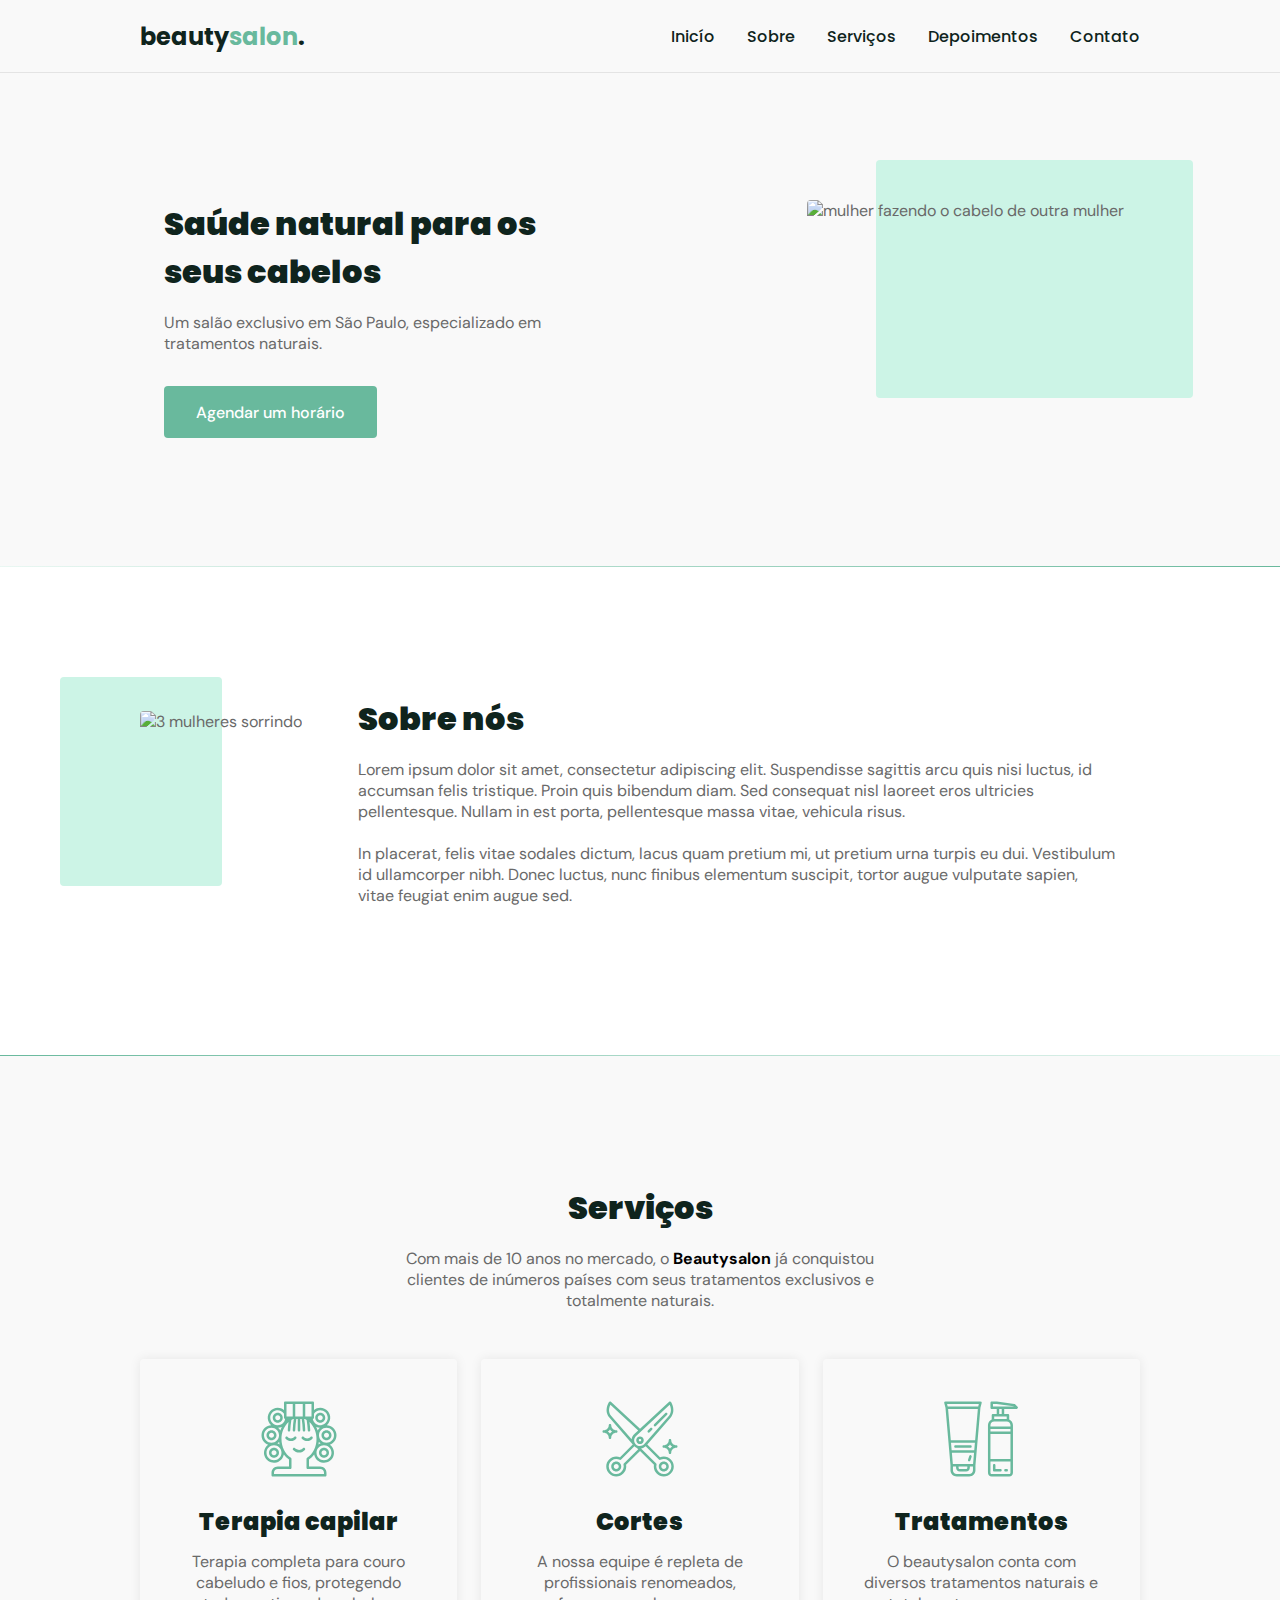
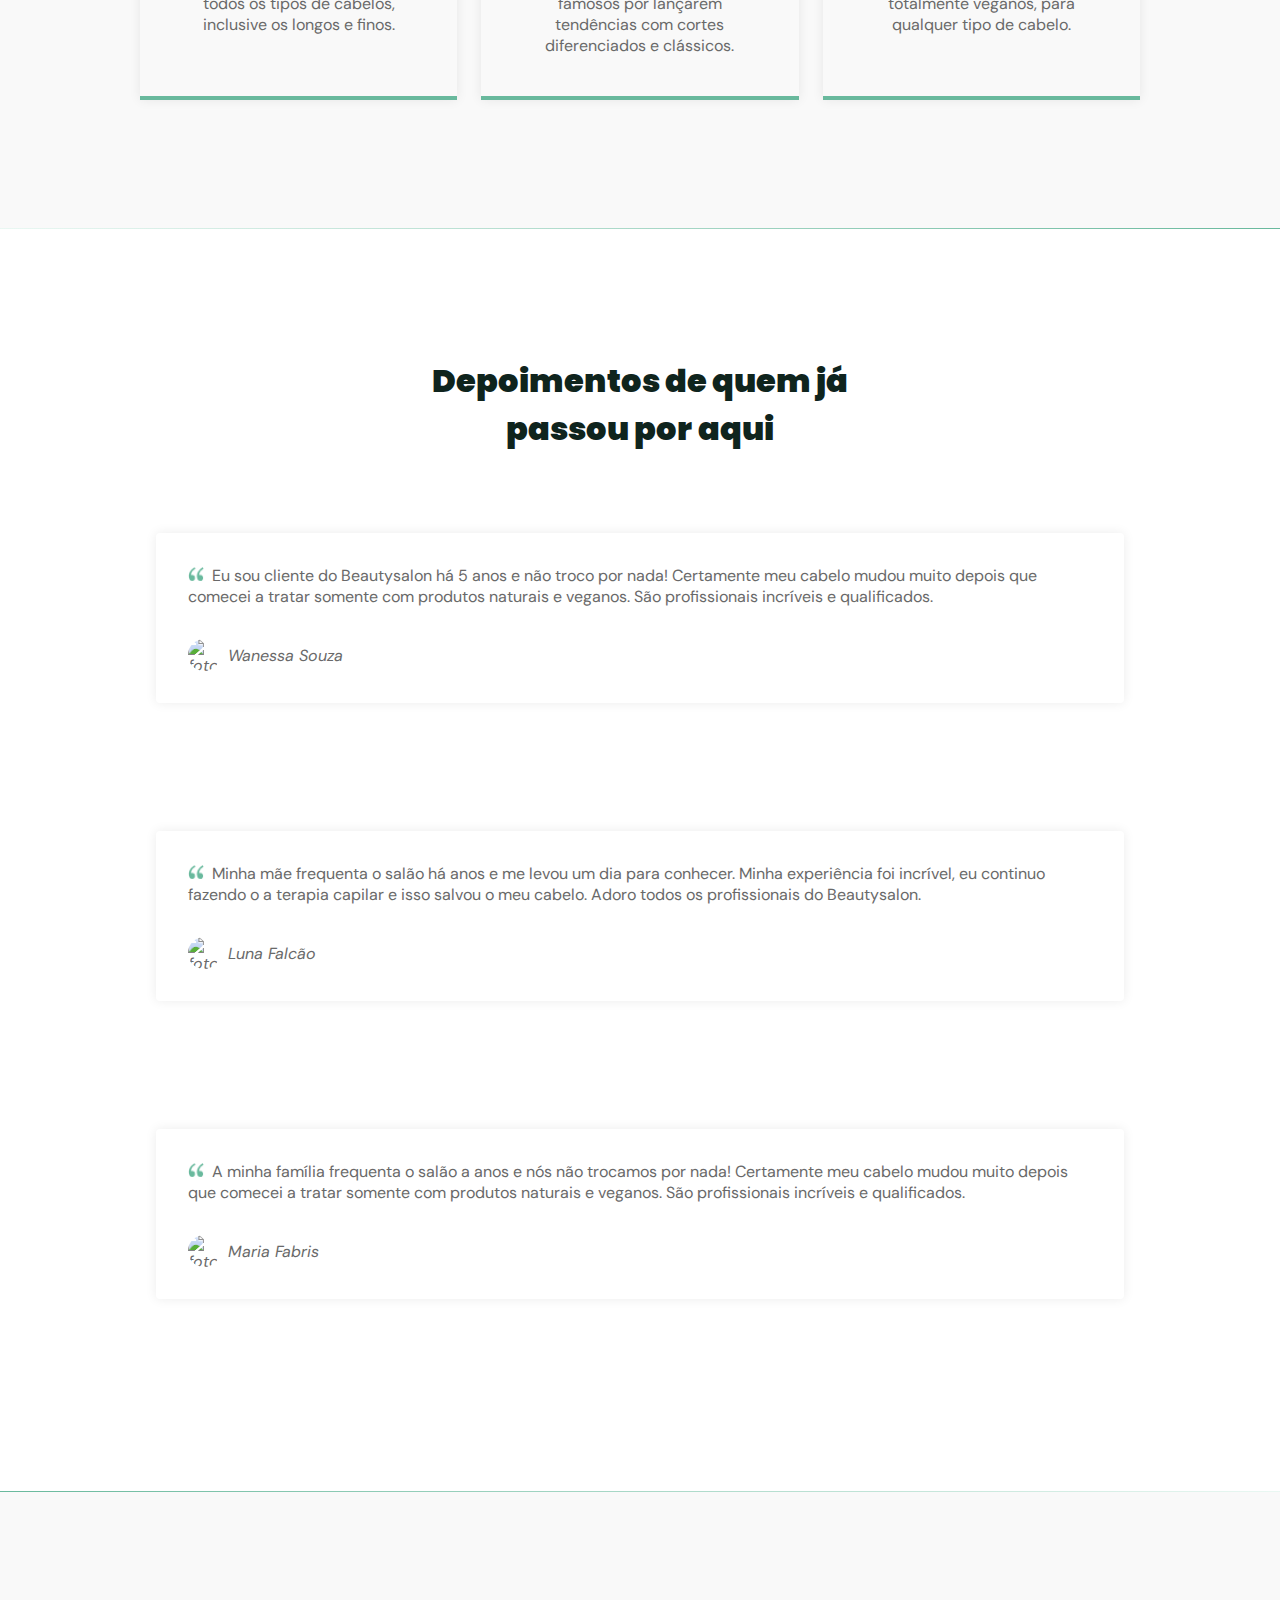
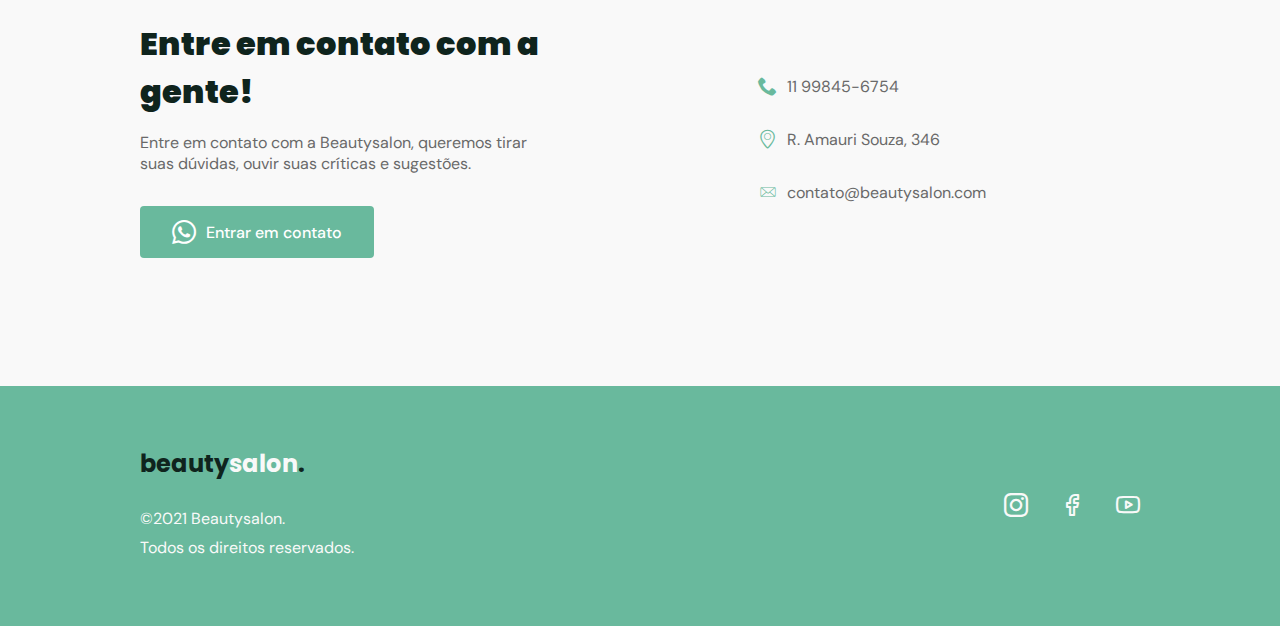
==== index.html @ c9974db8 "putting first big project." ====
<!DOCTYPE html>
<html lang="pt-br">
<head>
    <meta charset="UTF-8">
    <meta http-equiv="X-UA-Compatible" content="IE=edge">
    <meta name="viewport" content="width=device-width, initial-scale=1.0">

    <link rel="stylesheet" href="https://unpkg.com/swiper@7/swiper-bundle.min.css"/>
    <link rel="preconnect" href="https://fonts.googleapis.com">
    <link rel="preconnect" href="https://fonts.gstatic.com" crossorigin>
    <link href="https://fonts.googleapis.com/css2?family=DM+Sans:wght@400;500&family=Libre+Franklin:ital@1&family=Poppins:wght@300;400;500;900&family=Red+Hat+Mono:wght@300;400&family=Roboto+Mono:ital@1&family=Roboto:ital,wght@0,100;0,400;0,700;0,900;1,400&display=swap" rel="stylesheet">
    <link href="style.css" type="text/css" rel="stylesheet">
    <link href="assets/fonts/style.css" type="text/css" rel="stylesheet">
    <title>Beauty Salon</title>
</head>
<body>

<!-----   HEADER   ------>

  <header id="header">  
    <nav class="container">  
      <a class="logo" href="#">beauty<spam>salon</spam>.</a>
      <div class="menu">
        <ul class="grid">
          <li><a class="title" href="#home">Inicío</a></li>
          <li><a class="title" href="#about">Sobre</a></li>
          <li><a class="title" href="#services">Serviços</a></li>
          <li><a class="title" href="#testimonials">Depoimentos</a></li>
          <li><a class="title" href="#contact">Contato</a></li>
        </ul>
      </div>

      <div class="toggle icon-menu1"></div>
      <div class="toggle icon-close"></div>
    </nav> 
  </header>   

<!-----   HOME   ------>

  <main>
      <section class="section" id="home">
        <div class="container grid">
           <div class="image">
              <img src="https://media.istockphoto.com/photos/in-a-hair-salon-picture-id1306817644?b=1&k=20&m=1306817644&s=170667a&w=0&h=_WskuZH3vpLcsJCXtCcmc-EXfALgcbSeFb2BouLqVHs=" alt="mulher fazendo o cabelo de outra mulher">
           </div>

           <div class="text">
             <h2 class="title">Saúde natural para os seus cabelos</h2>
             <p>Um salão exclusivo em São Paulo, especializado em tratamentos naturais.</p>
             <a class="button" href="https://api.whatsapp.com/send?phone=+5512981182732&text=Entre em contato comigo" target="_blank">Agendar um horário</a>
           </div>  

        </div>   
      </section>

<div class="divider-1"></div>

<!-----   ABOUT   ------>

      <section class="section" id="about">
        <div class="container grid">
          <div class="image"><img src="https://media.istockphoto.com/photos/come-one-come-all-picture-id1265292107?b=1&k=20&m=1265292107&s=170667a&w=0&h=xCWGq-zKg-6_fESiaqGK-0DXBuUNopbGhR3WF0-2xNo=" alt="3 mulheres sorrindo"></div>
            <div class="text">
              <h2 class="title">Sobre nós</h2>
              <p>Lorem ipsum dolor sit amet, consectetur adipiscing elit. Suspendisse sagittis arcu quis nisi luctus, id accumsan felis tristique.
                 Proin quis bibendum diam. Sed consequat nisl laoreet eros ultricies pellentesque. Nullam in est porta, pellentesque massa vitae, 
                 vehicula risus.</p><br>               

              <p>In placerat, felis vitae sodales dictum, lacus quam pretium mi, ut pretium urna turpis eu dui. Vestibulum id ullamcorper nibh.
                 Donec luctus, nunc finibus elementum suscipit, tortor augue vulputate sapien, vitae feugiat enim augue sed.</p><br>

            </div>
        </div>
      </section>

<div class="divider-2"></div>      

<!-----   SERVICES   ----->

      <section class="section" id="services">
        <div class="container grid">
          <header>
            <h2 class="title">Serviços</h2>
            <p class="subtitle">Com mais de 10 anos no mercado, o <strong>Beautysalon</strong> já conquistou clientes de inúmeros países com seus tratamentos exclusivos e totalmente naturais.</p>
          </header>

          <div class="cards grid">

            <div class="card">
              <i class="icon-services"><img id="img-icon" src="./assets/woman-hair.svg"></i>
              <h3 class="title">Terapia capilar</h3>
              <p>Terapia completa para couro cabeludo e fios, protegendo todos os tipos de cabelos, inclusive os longos e finos.</p>
            </div>

            <div class="card">
              <i class="icon-services"><img id="img-icon" src="assets/trim.svg"></i>
              <h3 class="title">Cortes</h3>
              <p>A nossa equipe é repleta de profissionais renomeados, famosos por lançarem tendências com cortes diferenciados e clássicos.</p>
            </div>

            <div class="card">
              <i class="icon-services"><img id="img-icon" src="./assets/cosmetic.svg"></i>
              <h3 class="title">Tratamentos</h3>
              <p>O beautysalon conta com diversos tratamentos naturais e totalmente veganos, para qualquer tipo de cabelo.</p>
            </div>
          </div>
        </div>
      </section> 

<div class="divider-1"></div>      
<!-----   TESTIMONIALS   ----->

      <section class="section" id="testimonials">
        <div class="container ">
          <header>
            <h2 class="title">Depoimentos de quem já passou por aqui</h2>
          </header>
        <div class="swiper">  
          <div class="testimonials swiper-container">

            <div class="swiper-wrapper">
              <div class="testimonial swiper-slide">
               <blockquote>
                 <p><spam><img class="aspas" src="assets/Aspas.png"></spam>Eu sou cliente do Beautysalon há 5 anos e não troco por nada! Certamente meu cabelo mudou muito depois que comecei a tratar somente com produtos naturais e veganos. São profissionais incríveis e qualificados.</p>
                 <cite>
                   <img class="img-depoimento" src="https://media.istockphoto.com/photos/positivity-puts-you-in-a-position-of-power-picture-id1299077582?b=1&k=20&m=1299077582&s=170667a&w=0&h=Esjqlg_WCWmTc83Dv6PLhwPFwYN9uXoclBn0cUhtS5I=" alt="foto de Wanessa Souza">
                   Wanessa Souza
                 </cite>
               </blockquote> 
              </div>
         
              <div class="testimonial swiper-slide">
                <blockquote>
                  <p><spam><img class="aspas" src="./assets/Aspas.png"></spam>Minha mãe frequenta o salão há anos e me levou um dia para conhecer. Minha experiência foi incrível, eu continuo fazendo o a terapia capilar e isso salvou o meu cabelo. Adoro todos os profissionais do Beautysalon.</p>
                  <cite>
                    <img class="img-depoimento" src="https://images.unsplash.com/photo-1488426862026-3ee34a7d66df?ixlib=rb-1.2.1&ixid=MnwxMjA3fDB8MHxzZWFyY2h8M3x8d29tYW58ZW58MHx8MHx8&auto=format&fit=crop&w=500&q=60" alt="foto de Luna Falcão">
                    Luna Falcão
                  </cite>
                </blockquote> 
              </div>
      
              <div class="testimonial swiper-slide">
                <blockquote>
                  <p><spam><img class="aspas" src="assets/Aspas.png"></spam>A minha família frequenta o salão a anos e nós não trocamos por nada!  Certamente meu cabelo mudou muito depois que comecei a tratar somente com produtos naturais e veganos. São profissionais incríveis e qualificados.</p>
                  <cite>
                    <img class="img-depoimento" src="https://media.istockphoto.com/photos/positive-mindset-positive-life-picture-id1272765753?b=1&k=20&m=1272765753&s=170667a&w=0&h=8Twyimx9TOKgr67OrabNA5sUeEgYT7ckM5HU6fnL5Ik=" alt="foto de Maria Fabris">
                    Maria Fabris
                  </cite>
                </blockquote> 
              </div>
            </div>
            <!-- If we need pagination-->
            <div class="swiper-pagination"></div>

          </div>
        </div>   
        </div>
      </section>

<div class="divider-2"></div>
<!----  CONTACTS   ----->

    <section class="section" id="contact">
      <div class="container grid">
        <div class="text">
          <h2 class="title">Entre em contato com a gente!</h2>
          <p>Entre em contato com a Beautysalon, queremos tirar suas dúvidas, ouvir suas críticas e sugestões.</p>
          <a href="https://api.whatsapp.com/send?phone=+5512981182732&text=Entre em contato comigo" target="_blank" class="button"><i class="icon-whatsapp"></i>Entrar em contato</a>
        </div>

        <div class="links">
          <ul class="grid">
            <li><i class="icon-phone"></i>11 99845-6754</li>
            <li><i class="icon-location"></i>R. Amauri Souza, 346</li>
            <li><i class="icon-mail-envelope-closed"></i>contato@beautysalon.com</li>
          </ul>
        </div>


      </div>
    </section>
  </main> 

<div class="divider1"></div>    
<!-----   FOOTER   ------>
  
  <footer class="section">
    <div class="container grid">
      <div class="brand">
        <a class="logo logo-alt" href="#home">beauty<spam>salon</spam>.</a>
        <p>©2021 Beautysalon.</p>
        <p>Todos os direitos reservados.</p>
      </div>

      <div class="social grid">  
        <a href="http://instagram.com" target="_blank"><i class="icon-instagram"></i></a>
        <a href="http://facebook.com" target="_blank"><i class="icon-facebook1"></i></a>
        <a href="http://youtube.com" target="_blank"><i class="icon-youtube"></i></a>
      </div>

    </div>
  </footer>

<!----  SCRIPT ----->
   <script src="https://unpkg.com/swiper@7/swiper-bundle.min.js"></script>
   <script src="https://unpkg.com/scrollreveal"></script>
   <script src="main.js"></script>

</body>
</html>
---- style.css ----
* {
    margin: 0;
    padding: 0;
    text-decoration: none;
    list-style: none;
    box-sizing: border-box;
}

html {
    scroll-behavior: smooth;
}

body {
    font: 400 1rem 'DM Sans', sans-serif;
    background: #F9F9F9;
    color: #696969;
    -webkit-font-smoothing: antialiased;
}

:root {
    --header-height: 4.5rem;
}

.divider-1 {
    height: 1px;
    background: linear-gradient(270deg, #69B99D 0%, rgba(204, 244, 230, 0.34) 100%);
}

.divider-2 {
    background: linear-gradient(270deg, #69B99D 0%, rgba(204, 244, 230, 0.34) 100%);
    transform: matrix(-1, 0, 0, 1, 0, 0);
    height: 1px;
}

.title {
    font: 900 2rem 'Poppins', sans-serif;
    color: #0F241D;
}

img {
    width: 100%;
    height: auto;
}

.button {
    height: 3.5rem;
    display: inline-flex;
    align-items: center;
    padding: 0 2rem;

    background: #69B99D;
    color: #FFFFFF;
    border-radius: 0.25rem;

    font: 500 1rem 'DM Sans', sans-serif;
}

.button:hover {
    transition: 0.4s;
    background: #77eec4;
}

/*-----   HEADER   -----*/

.container {
    width: 90%;
    margin: 0 1.5rem 0 1.5rem;
}

.grid {
    display: grid;
    gap: 2rem;
}

.section {
    padding: calc(5rem + var(--header-height)) 0;
}

.section .title {
    margin-bottom: 1rem;
}

.section header {
    margin-bottom: 1rem;
}

.section header strong {
    color: #000000;
}

.logo {
    font: 700 1.5rem 'Poppins';
    color: #0F241D;
}

.logo spam {
    color: #69B99D;
}

.logo-alt spam {
    color: #F9F9F9;
}

#header {
    border-bottom: 1px solid #E4E4E4;
    display: flex;
    width: 100%;
    position: fixed;
    top: 0;
    left: 0;
    z-index: 100;

    background: #F9F9F9;
}

#header.scroll {
    background: #FFFFFF;
    transition: background 0.3s;
    box-shadow: 0px 0px 12px rgba(0, 0, 0, 0.1);
}

nav {
    display: flex;
    height: var(--header-height);
    align-items: center;
    justify-content: space-between;
}

/*--- MENU  -----*/

nav ul li {
    text-align: center;
    font: 500 1rem 'Poppins';
}

nav ul li a{
    transition:color 0.4s;
    position: relative;
}

nav ul li a:hover {
    color: #69B99D;
}

nav ul li a::after{
    content: "";
    width: 0%;
    height: 2px;

    position: absolute;
    left: 0;
    bottom: -1.5rem;

    background: #69B99D;

    transition: width 0.4s;
}

nav ul li a:hover::after {
    width: 100%;
}

nav .menu {
    opacity: 0;
    visibility: hidden;
    top: -20rem;
    transition: 0.3s;
}

nav .menu ul{
    display: none;
}

/*----   SHOW MENU   ----*/

nav.show .menu {
    opacity: 1;
    visibility: visible;

    background: #F9F9F9;

    height: 100vh;
    width: 100vw;

    position: fixed;
    top: 0;
    left: 0;

    display: grid;
    place-content: center;
}

nav.show .menu ul{
    display: grid;
}

nav.show ul.grid {
    gap: 4rem;
}

/*-----   TOGGLE MENU   ----*/

.toggle {
    color: #69B99D;
    font-size: 1.5rem;
    cursor: pointer;
}


nav .icon-close {
    visibility: hidden;
    opacity: 0;

    position: absolute;
    top: -1.5rem;
    right: 1.5rem;

    transition: 0.2s;
}

nav.show div.icon-close {
    visibility: visible;
    opacity: 1;
    top: 1.5rem;
}
  
/*----     HOME    -----*/

#home {
    overflow: hidden;
}

#home .container {
    margin: 0;
}

#home .image {
    position: relative;
}

#home .image::before {
    content: "";
    position: absolute;
    top: -16.8%;
    left: 16.7%;
    z-index: 0;
    height: 100%;
    width: 100%;

    background: #CCF4E6;
    border-radius: 0.25rem;
}

#home .image img {
    position: relative;
    right: 1rem;

    border-radius: 0.25rem;
}

#home .text {
    margin: 0 1.5rem 0 1.5rem;
    text-align: center;
}

#home .text h1 {
    margin-bottom: 1rem;
}

#home .text p {
    margin-bottom: 2rem;
    max-width: 100%;
}   

/*----    ABOUT    -------*/

#about {
    background: #FFFFFF;
}

#about .container {
    margin: 0;
}

#about .image {
   position: relative;   
}

#about .image::before {
    content: "";
    position: absolute;
    top: -8.3%;
    left: -33%;
    z-index: 0;
    height: 100%;
    width: 100%;

    background: #CCF4E6;
    border-radius: 0.25rem;
}

#about .image img {
    position: relative;
    width: 100%;
}

#about .image img, 
#about .image::before {
    border-radius: 0.25rem;
}

#about .text {
    margin: 0 1.5rem 0 1.5rem;
}

/*------    SERVICES     -------*/

.cards.grid {
    gap: 1.5rem;
}

.card {
    padding: 3.625rem 2rem;
    text-align: center;
    box-shadow: 0px 0px 12px rgba(0, 0, 0, 0.08);
    border-bottom: 0.25rem solid #69B99D;
    border-radius: .25rem .25rem 0 0 ;
}

.card i{
    display: block;
    margin-bottom: 1.5rem;
}

#img-icon {
    width: 5rem;
    height: 5rem;
}

.card .title {
    font-size: 1.5rem;
    margin-bottom: 0.75rem;
}

/*----   TESTiMONIALS   ----*/

#testimonials {
    background: #FFFFFF;
}

#testimonials .container {
    margin-left: 0;
    margin-right: 0;
}

#testimonials header {
    margin-bottom: 0;
    margin: 0 1.5rem 0 1.5rem;
}

#testimonials blockquote {
    padding: 2rem;
    box-shadow: 0px 0px 12px rgba(0, 0, 0, 0.08);
    border-radius: 0.25rem;
}

#testimonials blockquote p {
    margin-bottom: 2rem;
}

cite {
    display: flex;
    align-items: center;
}

.aspas {
    width: 1.5rem;
    height: 0.9rem;
    padding-right: 0.5rem;
}

.img-depoimento {
    width: 2rem;
    height: 2rem;
    object-fit: cover;
    clip-path: circle();
    margin-right: 0.5rem;
}

/*---- SWIPER ----*/

.swiper-slide {
    height: auto;
    padding: 4rem 1rem;
}
.swiper-pagination-bullet {
    width: 0.75rem;
    height: 0.75rem;
}

.swiper-pagination-bullet-active {
    background: #69B99D;
}


/*----   CONTACTS   -------*/

#contact .grid {
    gap: 4rem;
}

#contact .text p {
    margin-bottom: 2rem;
}

#contact .button i{
    font-size: 1.5rem;
    margin-right: 0.625rem;
}

#contact ul.grid {
    gap: 2rem;
}

#contact ul li{
    font-size: 1rem;
    display: flex;
    align-items: center;
}

#contact ul li i{
    font-size: 1.2rem;
    margin-right: 0.625rem;
    color: #69B99D;
}

/*---  FOOTER ----*/

footer {
    background:#69B99D;
}

footer.section {
    padding: 4rem 0;
}

footer .logo {
    display: inline-block;
    margin-bottom: 1.7rem;
}

footer .brand p {
    color: #F9F9F9;
    margin-bottom: 0.5rem;
}

footer i {
    color: #F9F9F9;
    font-size: 1.5rem;
}

footer .social {
    grid-auto-flow: column;
    width: fit-content;
}

footer .social a {
    display: inline-block;
    transition: 0.3s;
}

footer .social a:hover {
    transform: translateY(-8px);
}

.icon-instagram {
    margin-left: 0.4rem;
}



/*=====   MEDIA QUERIES  ======*/

/* extra large devices: 1200 >= (telas enormes)*/
@media (min-width: 1200px) {
    .container {
        max-width: 1200px;
        margin-left: auto;
        margin-right: auto;
    }

    .section {
        padding: 10rem 0;
    }

    .section header,
    #testimonials header {
        max-width: 33rem;
        text-align: center;
        margin-right: auto;
        margin-left: auto;
    }

    .button {
        height: 3.25rem;
    }

    main {
        margin-top: var(--header-height);
    }

/*-- MENU ---*/   
    nav .menu {
        opacity: 1;
        visibility: visible;
        top: 0;
    }

    nav .menu ul {
        display: flex;
        gap: 2rem;
    }

    nav .menu ul li a.title {
        font:500 1rem var(--body-font);
    }

    nav .icon-menu1 {
        display: none;
    }


/*-- HOME ---*/    
    #home .container {
        grid-auto-flow: column;
        margin-left: 6rem;
        justify-content: space-between;
    } 

    #home .image {
        order: 1;
    } 

    #home .text {
        order: 0;
        max-width: 24rem;
        text-align: left;
    }

/*--- ABOUT ---*/
    #about .container{
        grid-auto-flow: column;
        margin: 0 auto;
        justify-content: space-between;
    }    

    #about .image::before {
        height: 100%;
        width: 100%;
    }

/*--- SERVICES ---*/
    .cards {
        grid-template-columns: 1fr 1fr 1fr;
    }

    .card {
        padding-left: 3rem;
        padding-right: 3rem;
    }

/*--- TESTIMONIALS ---*/
    #testimonials .container {
        margin-left: auto;
        margin-right: auto;
    }

/*--- CONTACTS ---*/
    #contact .container {
        grid-auto-flow: column;
        align-items: center;
    }   

    #contact .text {
        max-width: 25rem;
    }

/*--- FOOTER ---*/
    footer.section {
        padding: 3.75rem 0;
    }    

    footer .container {
        grid-auto-flow: column;
        align-items:  center;
        justify-content: space-between;
    }
}

/* large devices: 1023 >= (computador grande)*/
@media (min-width: 1023px) {
    .container {
        max-width: 1100px;
        margin-left: auto;
        margin-right: auto;
    }

    .section {
        padding: 10rem 0;
    }

    .section header,
    #testimonials header {
        max-width: 33rem;
        text-align: center;
        margin-right: auto;
        margin-left: auto;
    }

    .button {
        height: 3.25rem;
    }

    main {
        margin-top: var(--header-height);
    }

/*-- MENU ---*/   
    nav .menu {
        opacity: 1;
        visibility: visible;
        top: 0;
    }

    nav .menu ul {
        display: flex;
        gap: 2rem;
    }

    nav .menu ul li a.title {
        font: 500 1.3rem var(--body-font);
    }

    nav .icon-menu1 {
        display: none;
    }


/*-- HOME ---*/    
    #home .container {
        grid-auto-flow: column;
        margin-left: 6rem;
        justify-content: space-between;
    } 

    #home .image {
        order: 1;
    } 

    #home .text {
        order: 0;
        max-width: 24rem;
        text-align: left;
    }

/*--- ABOUT ---*/
    #about .container{
        grid-auto-flow: column;
        margin: 0 auto;
        justify-content: space-between;
    }    

    #about .image::before {
        height: 100%;
        width: 100%;
    }

/*--- SERVICES ---*/
    .cards {
        grid-template-columns: 1fr 1fr 1fr;
    }

    .card {
        padding-left: 3rem;
        padding-right: 3rem;
    }

/*--- TESTIMONIALS ---*/
    #testimonials .container {
        margin-left: auto;
        margin-right: auto;
    }

/*--- CONTACTS ---*/
    #contact .container {
        grid-auto-flow: column;
        align-items: center;
    }   

    #contact .text {
        max-width: 25rem;
    }

/*--- FOOTER ---*/
    footer.section {
        padding: 3.75rem 0;
    }    

    footer .container {
        grid-auto-flow: column;
        align-items:  center;
        justify-content: space-between;
    }
}

/* large devices: 992 >= (computador normal)*/
@media (min-width: 900px) {
    .container {
        max-width: 1000px;
        margin-left: auto;
        margin-right: auto;
    }

    .section {
        padding: 8rem 0;
    }

    .section header,
    #testimonials header {
        max-width: 33rem;
        text-align: center;
        margin-right: auto;
        margin-left: auto;
    }
    .button {
        height: 3.25rem;
    }

    main {
        margin-top: var(--header-height);
    }

/*-- MENU ---*/   
    nav .menu {
        opacity: 1;
        visibility: visible;
        top: 0;
    }

    nav .menu ul {
        display: flex;
        gap: 2rem;
    }

    nav .menu ul li a.title {
        font: 500 1rem var(--body-font);
    }

    nav .icon-menu1 {
        display: none;
    }

/*-- HOME ---*/    
    #home .container {
        grid-auto-flow: column;
        margin: 0 auto;
        justify-content: space-between;
    } 

    #home .image {
        order: 1;
    } 

    #home .text {
        order: 0;
        max-width: 24rem;
        text-align: left;
    }

/*--- ABOUT ---*/
    #about .container{
        grid-auto-flow: column;
        margin: 0 auto;
        justify-content: space-between;
    }    

    #about .image::before {
        height: 90%;
        width: 100%;
        left: -5rem;
        top: -1.1rem;
    }

    #about .image img {
        top: 1rem;
        width: 100%;
        height: auto;
    }

/*--- SERVICES ---*/
    .cards {
        grid-template-columns: 1fr 1fr 1fr;
    }

    .card {
        height: auto;
        padding: 2.5rem;
    }

/*--- TESTIMONIALS ---*/
    #testimonials .container {
        margin-left: auto;
        margin-right: auto;
    }

/*--- CONTACTS ---*/
    #contact .container {
        grid-auto-flow: column;
        align-items: center;
    }   

    #contact .text {
        max-width: 25rem;
    }

/*--- FOOTER ---*/
    footer.section {
        padding: 3.75rem 0;
    }    

    footer .container {
        grid-auto-flow: column;
        align-items:  center;
        justify-content: space-between;
    }
}
---- assets/fonts/style.css ----
@font-face {
  font-family: 'icomoon';
  src:  url('fonts/icomoon.eot?x7zg40');
  src:  url('fonts/icomoon.eot?x7zg40#iefix') format('embedded-opentype'),
    url('fonts/icomoon.ttf?x7zg40') format('truetype'),
    url('fonts/icomoon.woff?x7zg40') format('woff'),
    url('fonts/icomoon.svg?x7zg40#icomoon') format('svg');
  font-weight: normal;
  font-style: normal;
  font-display: block;
}

[class^="icon-"], [class*=" icon-"] {
  /* use !important to prevent issues with browser extensions that change fonts */
  font-family: 'icomoon' !important;
  font-style: normal;
  font-weight: normal;
  font-variant: normal;
  text-transform: none;
  line-height: 1;

  /* Better Font Rendering =========== */
  -webkit-font-smoothing: antialiased;
  -moz-osx-font-smoothing: grayscale;
}

.icon-location:before {
  content: "\e904";
}
.icon-youtube:before {
  content: "\e905";
}
.icon-facebook1:before {
  content: "\e903";
}
.icon-mail-envelope-closed:before {
  content: "\e901";
}
.icon-close:before {
  content: "\e902";
}
.icon-menu1:before {
  content: "\e900";
}
.icon-phone:before {
  content: "\e942";
}
.icon-instagram:before {
  content: "\ea92";
}
.icon-whatsapp:before {
  content: "\ea93";
}
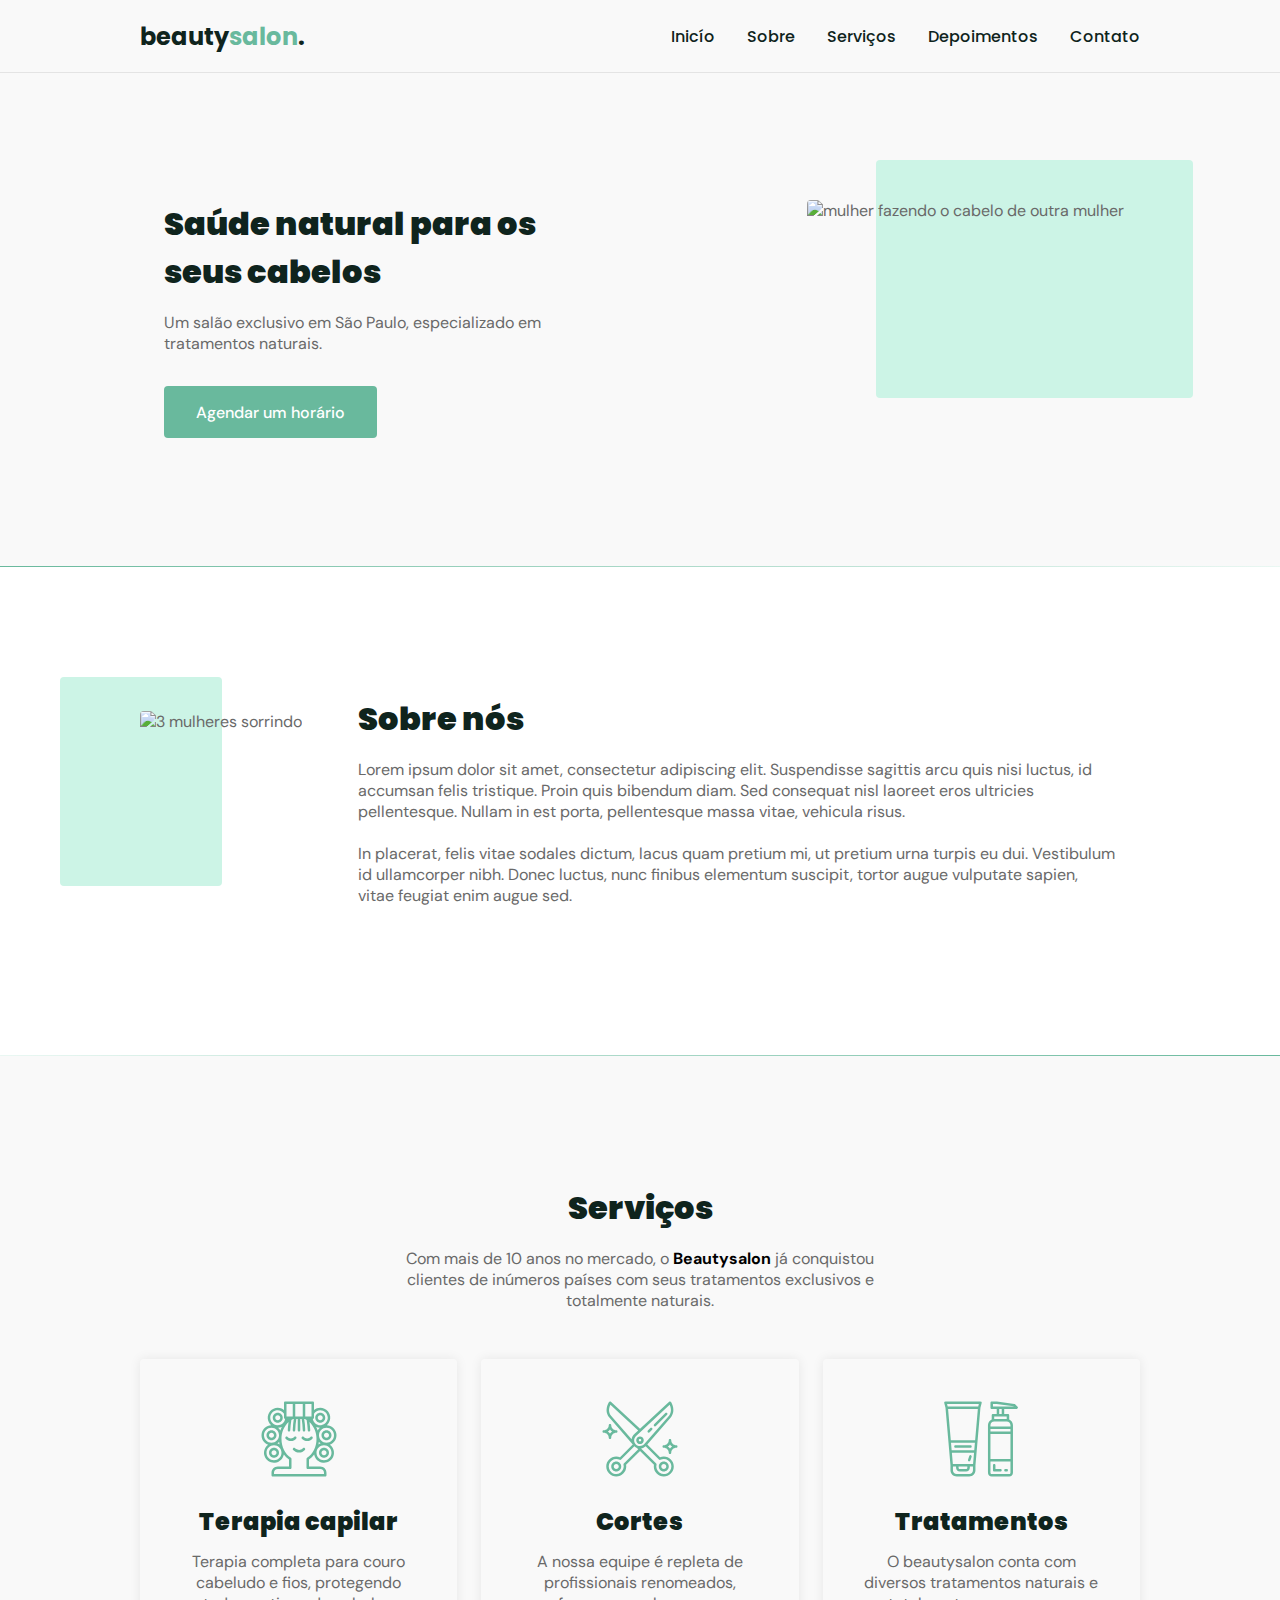
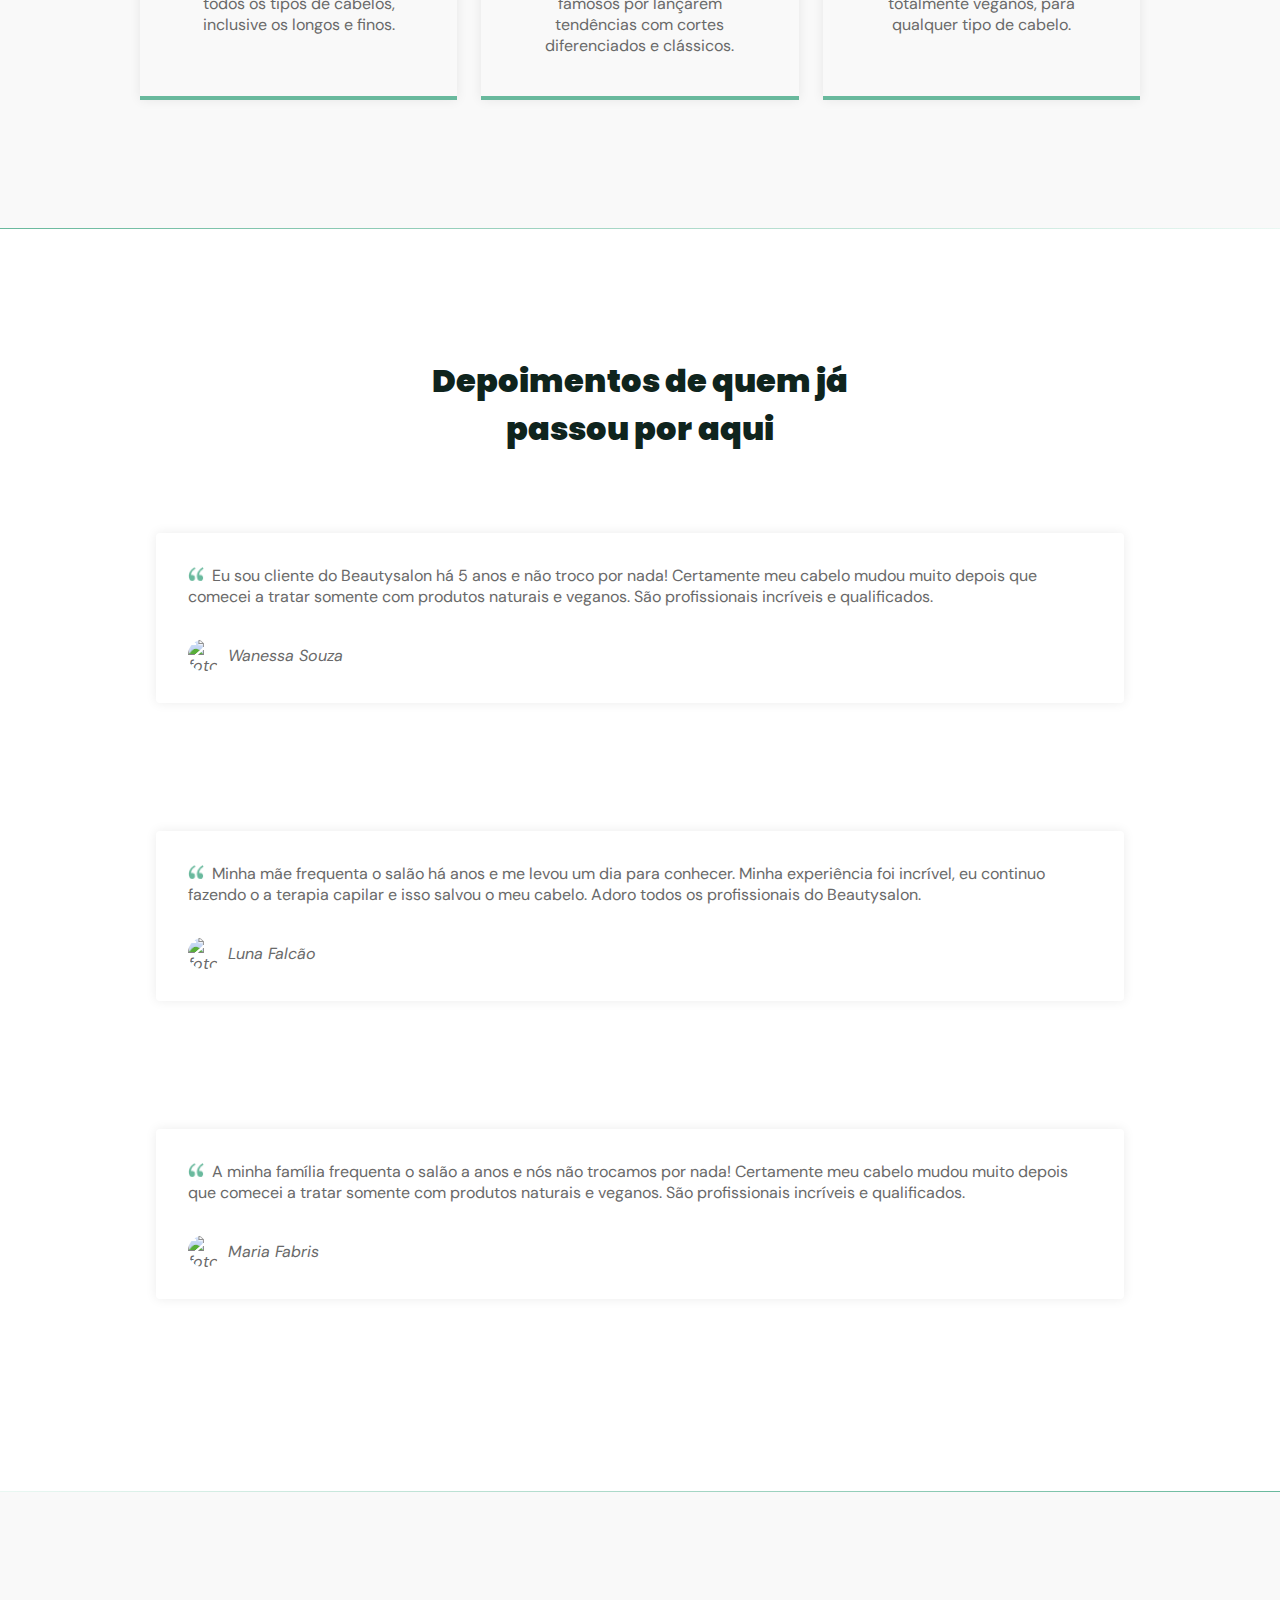
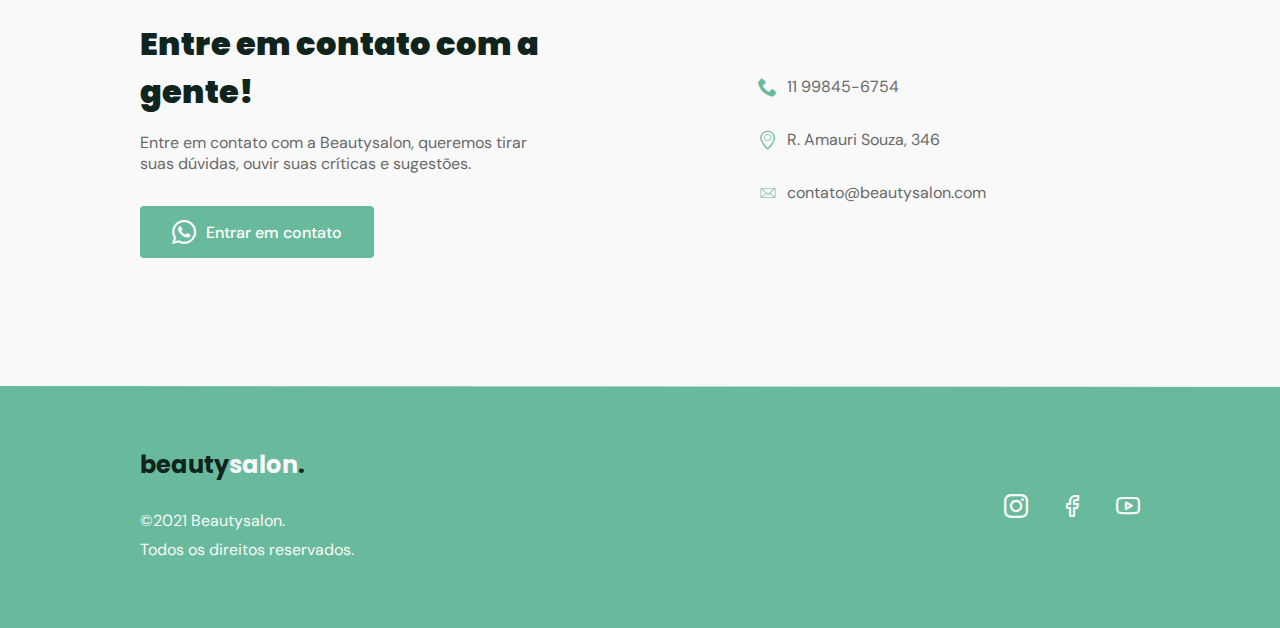
==== commit 14f95ce4: "changed divider" ====
--- a/index.html
+++ b/index.html
@@ -53,7 +53,7 @@
         </div>   
       </section>
 
-<div class="divider-1"></div>
+<div class="divider-2"></div>
 
 <!-----   ABOUT   ------>
 
@@ -73,7 +73,7 @@
         </div>
       </section>
 
-<div class="divider-2"></div>      
+<div class="divider-1"></div>      
 
 <!-----   SERVICES   ----->
 
@@ -107,7 +107,7 @@
         </div>
       </section> 
 
-<div class="divider-1"></div>      
+<div class="divider-2"></div>      
 <!-----   TESTIMONIALS   ----->
 
       <section class="section" id="testimonials">
@@ -157,7 +157,7 @@
         </div>
       </section>
 
-<div class="divider-2"></div>
+<div class="divider-1"></div>
 <!----  CONTACTS   ----->
 
     <section class="section" id="contact">
@@ -181,7 +181,7 @@
     </section>
   </main> 
 
-<div class="divider1"></div>    
+<div class="divider-2"></div>    
 <!-----   FOOTER   ------>
   
   <footer class="section">
--- a/style.css
+++ b/style.css
@@ -22,7 +22,7 @@
 }
 
 .divider-1 {
-    height: 1px;
+    height: 1.2px;
     background: linear-gradient(270deg, #69B99D 0%, rgba(204, 244, 230, 0.34) 100%);
 }
 
@@ -63,7 +63,7 @@
 /*-----   HEADER   -----*/
 
 .container {
-    width: 90%;
+    width: 100%;
     margin: 0 1.5rem 0 1.5rem;
 }
 
